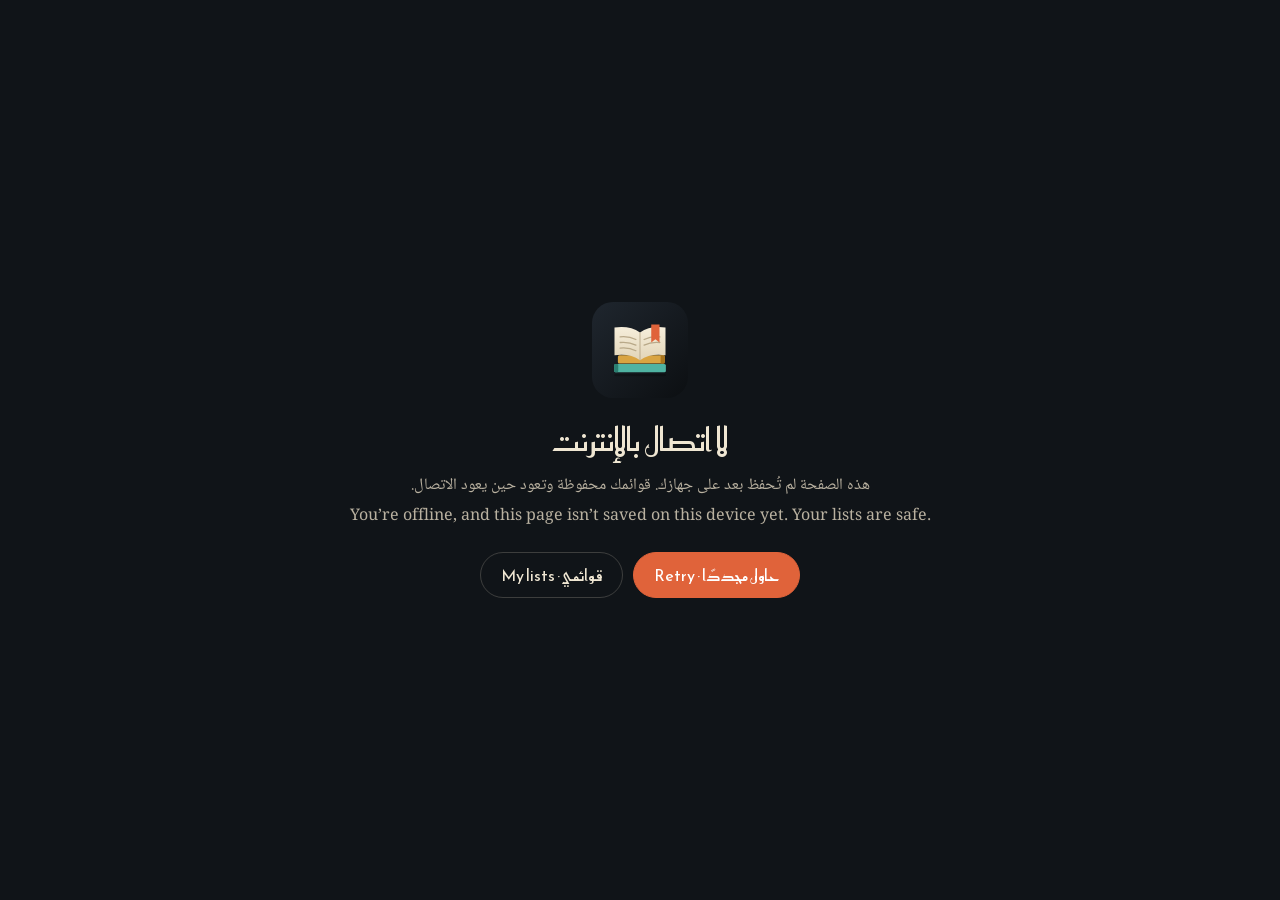
==== offline.html @ 715c17a0 "Book list app: search, drag-and-drop lists, fair route, PWA A bilingual (Arabic/English) static app " ====
<!DOCTYPE html>
<html lang="ar" dir="rtl">
<head>
	<meta charset="UTF-8">
	<meta name="viewport" content="width=device-width, initial-scale=1.0">
	<title>دون اتصال — قائمة الكتب</title>
	<meta name="theme-color" content="#101418">
	<link rel="icon" href="assets/img/icon.svg" type="image/svg+xml">
	<link rel="stylesheet" href="assets/css/fonts.css">
	<style>
		body { margin: 0; min-height: 100vh; display: grid; place-items: center; background: #101418; color: #efe6d2; font-family: 'Noto Naskh Arabic', Georgia, serif; text-align: center; padding: 24px; box-sizing: border-box; }
		img { width: 96px; height: 96px; margin: 0 auto 18px; display: block; }
		h1 { font-family: 'Reem Kufi', serif; font-weight: 500; margin: 0 0 8px; }
		p { color: #b9b1a0; margin: 0 0 4px; }
		.btns { display: flex; gap: 10px; justify-content: center; margin-top: 22px; flex-wrap: wrap; }
		button, a { font: 16px 'Reem Kufi', serif; padding: 10px 20px; border-radius: 999px; border: 1px solid rgba(239, 230, 210, .2); background: none; color: #efe6d2; cursor: pointer; text-decoration: none; }
		button { background: #e0633a; border-color: #e0633a; color: #fff; }
	</style>
</head>
<body>
	<main>
		<img src="assets/img/icon.svg" alt="">
		<h1>لا اتصال بالإنترنت</h1>
		<p>هذه الصفحة لم تُحفظ بعد على جهازك. قوائمك محفوظة وتعود حين يعود الاتصال.</p>
		<p lang="en" dir="ltr">You’re offline, and this page isn’t saved on this device yet. Your lists are safe.</p>
		<div class="btns">
			<button type="button" onclick="location.reload()">حاول مجددًا · Retry</button>
			<a href="index.html">قوائمي · My lists</a>
		</div>
	</main>
</body>
</html>
---- assets/css/fonts.css ----
/* Self-hosted Google Fonts (OFL): Reem Kufi, Noto Naskh Arabic, Cormorant Garamond */
/* latin-ext */
@font-face {
  font-family: 'Cormorant Garamond';
  font-style: normal;
  font-weight: 400;
  font-display: swap;
  src: url(../fonts/CormorantGaramond-latin-ext-2.woff2) format('woff2');
  unicode-range: U+0100-02BA, U+02BD-02C5, U+02C7-02CC, U+02CE-02D7, U+02DD-02FF, U+0304, U+0308, U+0329, U+1D00-1DBF, U+1E00-1E9F, U+1EF2-1EFF, U+2020, U+20A0-20AB, U+20AD-20C4, U+2113, U+2C60-2C7F, U+A720-A7FF;
}
/* latin */
@font-face {
  font-family: 'Cormorant Garamond';
  font-style: normal;
  font-weight: 400;
  font-display: swap;
  src: url(../fonts/CormorantGaramond-latin-3.woff2) format('woff2');
  unicode-range: U+0000-00FF, U+0131, U+0152-0153, U+02BB-02BC, U+02C6, U+02DA, U+02DC, U+0304, U+0308, U+0329, U+2000-206F, U+20AC, U+2122, U+2191, U+2193, U+2212, U+2215, U+FEFF, U+FFFD;
}
/* latin-ext */
@font-face {
  font-family: 'Cormorant Garamond';
  font-style: normal;
  font-weight: 500;
  font-display: swap;
  src: url(../fonts/CormorantGaramond-latin-ext-2.woff2) format('woff2');
  unicode-range: U+0100-02BA, U+02BD-02C5, U+02C7-02CC, U+02CE-02D7, U+02DD-02FF, U+0304, U+0308, U+0329, U+1D00-1DBF, U+1E00-1E9F, U+1EF2-1EFF, U+2020, U+20A0-20AB, U+20AD-20C4, U+2113, U+2C60-2C7F, U+A720-A7FF;
}
/* latin */
@font-face {
  font-family: 'Cormorant Garamond';
  font-style: normal;
  font-weight: 500;
  font-display: swap;
  src: url(../fonts/CormorantGaramond-latin-3.woff2) format('woff2');
  unicode-range: U+0000-00FF, U+0131, U+0152-0153, U+02BB-02BC, U+02C6, U+02DA, U+02DC, U+0304, U+0308, U+0329, U+2000-206F, U+20AC, U+2122, U+2191, U+2193, U+2212, U+2215, U+FEFF, U+FFFD;
}
/* latin-ext */
@font-face {
  font-family: 'Cormorant Garamond';
  font-style: normal;
  font-weight: 600;
  font-display: swap;
  src: url(../fonts/CormorantGaramond-latin-ext-2.woff2) format('woff2');
  unicode-range: U+0100-02BA, U+02BD-02C5, U+02C7-02CC, U+02CE-02D7, U+02DD-02FF, U+0304, U+0308, U+0329, U+1D00-1DBF, U+1E00-1E9F, U+1EF2-1EFF, U+2020, U+20A0-20AB, U+20AD-20C4, U+2113, U+2C60-2C7F, U+A720-A7FF;
}
/* latin */
@font-face {
  font-family: 'Cormorant Garamond';
  font-style: normal;
  font-weight: 600;
  font-display: swap;
  src: url(../fonts/CormorantGaramond-latin-3.woff2) format('woff2');
  unicode-range: U+0000-00FF, U+0131, U+0152-0153, U+02BB-02BC, U+02C6, U+02DA, U+02DC, U+0304, U+0308, U+0329, U+2000-206F, U+20AC, U+2122, U+2191, U+2193, U+2212, U+2215, U+FEFF, U+FFFD;
}
/* latin-ext */
@font-face {
  font-family: 'Cormorant Garamond';
  font-style: normal;
  font-weight: 700;
  font-display: swap;
  src: url(../fonts/CormorantGaramond-latin-ext-2.woff2) format('woff2');
  unicode-range: U+0100-02BA, U+02BD-02C5, U+02C7-02CC, U+02CE-02D7, U+02DD-02FF, U+0304, U+0308, U+0329, U+1D00-1DBF, U+1E00-1E9F, U+1EF2-1EFF, U+2020, U+20A0-20AB, U+20AD-20C4, U+2113, U+2C60-2C7F, U+A720-A7FF;
}
/* latin */
@font-face {
  font-family: 'Cormorant Garamond';
  font-style: normal;
  font-weight: 700;
  font-display: swap;
  src: url(../fonts/CormorantGaramond-latin-3.woff2) format('woff2');
  unicode-range: U+0000-00FF, U+0131, U+0152-0153, U+02BB-02BC, U+02C6, U+02DA, U+02DC, U+0304, U+0308, U+0329, U+2000-206F, U+20AC, U+2122, U+2191, U+2193, U+2212, U+2215, U+FEFF, U+FFFD;
}
/* arabic */
@font-face {
  font-family: 'Noto Naskh Arabic';
  font-style: normal;
  font-weight: 400;
  font-display: swap;
  src: url(../fonts/NotoNaskhArabic-arabic-7.woff2) format('woff2');
  unicode-range: U+0600-06FF, U+0750-077F, U+0870-0891, U+0897-08E1, U+08E3-08FF, U+200C-200E, U+2010-2011, U+204F, U+2E41, U+FB50-FDFF, U+FE70-FE74, U+FE76-FEFC, U+102E0-102FB, U+10E60-10E7E, U+10EC2-10EC7, U+10EC9-10EEE, U+10EF0-10EFF, U+1EE00-1EE03, U+1EE05-1EE1F, U+1EE21-1EE22, U+1EE24, U+1EE27, U+1EE29-1EE32, U+1EE34-1EE37, U+1EE39, U+1EE3B, U+1EE42, U+1EE47, U+1EE49, U+1EE4B, U+1EE4D-1EE4F, U+1EE51-1EE52, U+1EE54, U+1EE57, U+1EE59, U+1EE5B, U+1EE5D, U+1EE5F, U+1EE61-1EE62, U+1EE64, U+1EE67-1EE6A, U+1EE6C-1EE72, U+1EE74-1EE77, U+1EE79-1EE7C, U+1EE7E, U+1EE80-1EE89, U+1EE8B-1EE9B, U+1EEA1-1EEA3, U+1EEA5-1EEA9, U+1EEAB-1EEBB, U+1EEF0-1EEF1;
}
/* latin-ext */
@font-face {
  font-family: 'Noto Naskh Arabic';
  font-style: normal;
  font-weight: 400;
  font-display: swap;
  src: url(../fonts/NotoNaskhArabic-latin-ext-8.woff2) format('woff2');
  unicode-range: U+0100-02BA, U+02BD-02C5, U+02C7-02CC, U+02CE-02D7, U+02DD-02FF, U+0304, U+0308, U+0329, U+1D00-1DBF, U+1E00-1E9F, U+1EF2-1EFF, U+2020, U+20A0-20AB, U+20AD-20C4, U+2113, U+2C60-2C7F, U+A720-A7FF;
}
/* latin */
@font-face {
  font-family: 'Noto Naskh Arabic';
  font-style: normal;
  font-weight: 400;
  font-display: swap;
  src: url(../fonts/NotoNaskhArabic-latin-9.woff2) format('woff2');
  unicode-range: U+0000-00FF, U+0131, U+0152-0153, U+02BB-02BC, U+02C6, U+02DA, U+02DC, U+0304, U+0308, U+0329, U+2000-206F, U+20AC, U+2122, U+2191, U+2193, U+2212, U+2215, U+FEFF, U+FFFD;
}
/* arabic */
@font-face {
  font-family: 'Noto Naskh Arabic';
  font-style: normal;
  font-weight: 600;
  font-display: swap;
  src: url(../fonts/NotoNaskhArabic-arabic-7.woff2) format('woff2');
  unicode-range: U+0600-06FF, U+0750-077F, U+0870-0891, U+0897-08E1, U+08E3-08FF, U+200C-200E, U+2010-2011, U+204F, U+2E41, U+FB50-FDFF, U+FE70-FE74, U+FE76-FEFC, U+102E0-102FB, U+10E60-10E7E, U+10EC2-10EC7, U+10EC9-10EEE, U+10EF0-10EFF, U+1EE00-1EE03, U+1EE05-1EE1F, U+1EE21-1EE22, U+1EE24, U+1EE27, U+1EE29-1EE32, U+1EE34-1EE37, U+1EE39, U+1EE3B, U+1EE42, U+1EE47, U+1EE49, U+1EE4B, U+1EE4D-1EE4F, U+1EE51-1EE52, U+1EE54, U+1EE57, U+1EE59, U+1EE5B, U+1EE5D, U+1EE5F, U+1EE61-1EE62, U+1EE64, U+1EE67-1EE6A, U+1EE6C-1EE72, U+1EE74-1EE77, U+1EE79-1EE7C, U+1EE7E, U+1EE80-1EE89, U+1EE8B-1EE9B, U+1EEA1-1EEA3, U+1EEA5-1EEA9, U+1EEAB-1EEBB, U+1EEF0-1EEF1;
}
/* latin-ext */
@font-face {
  font-family: 'Noto Naskh Arabic';
  font-style: normal;
  font-weight: 600;
  font-display: swap;
  src: url(../fonts/NotoNaskhArabic-latin-ext-8.woff2) format('woff2');
  unicode-range: U+0100-02BA, U+02BD-02C5, U+02C7-02CC, U+02CE-02D7, U+02DD-02FF, U+0304, U+0308, U+0329, U+1D00-1DBF, U+1E00-1E9F, U+1EF2-1EFF, U+2020, U+20A0-20AB, U+20AD-20C4, U+2113, U+2C60-2C7F, U+A720-A7FF;
}
/* latin */
@font-face {
  font-family: 'Noto Naskh Arabic';
  font-style: normal;
  font-weight: 600;
  font-display: swap;
  src: url(../fonts/NotoNaskhArabic-latin-9.woff2) format('woff2');
  unicode-range: U+0000-00FF, U+0131, U+0152-0153, U+02BB-02BC, U+02C6, U+02DA, U+02DC, U+0304, U+0308, U+0329, U+2000-206F, U+20AC, U+2122, U+2191, U+2193, U+2212, U+2215, U+FEFF, U+FFFD;
}
/* arabic */
@font-face {
  font-family: 'Reem Kufi';
  font-style: normal;
  font-weight: 400;
  font-display: swap;
  src: url(../fonts/ReemKufi-arabic-10.woff2) format('woff2');
  unicode-range: U+0600-06FF, U+0750-077F, U+0870-0891, U+0897-08E1, U+08E3-08FF, U+200C-200E, U+2010-2011, U+204F, U+2E41, U+FB50-FDFF, U+FE70-FE74, U+FE76-FEFC, U+102E0-102FB, U+10E60-10E7E, U+10EC2-10EC7, U+10EC9-10EEE, U+10EF0-10EFF, U+1EE00-1EE03, U+1EE05-1EE1F, U+1EE21-1EE22, U+1EE24, U+1EE27, U+1EE29-1EE32, U+1EE34-1EE37, U+1EE39, U+1EE3B, U+1EE42, U+1EE47, U+1EE49, U+1EE4B, U+1EE4D-1EE4F, U+1EE51-1EE52, U+1EE54, U+1EE57, U+1EE59, U+1EE5B, U+1EE5D, U+1EE5F, U+1EE61-1EE62, U+1EE64, U+1EE67-1EE6A, U+1EE6C-1EE72, U+1EE74-1EE77, U+1EE79-1EE7C, U+1EE7E, U+1EE80-1EE89, U+1EE8B-1EE9B, U+1EEA1-1EEA3, U+1EEA5-1EEA9, U+1EEAB-1EEBB, U+1EEF0-1EEF1;
}
/* latin-ext */
@font-face {
  font-family: 'Reem Kufi';
  font-style: normal;
  font-weight: 400;
  font-display: swap;
  src: url(../fonts/ReemKufi-latin-ext-11.woff2) format('woff2');
  unicode-range: U+0100-02BA, U+02BD-02C5, U+02C7-02CC, U+02CE-02D7, U+02DD-02FF, U+0304, U+0308, U+0329, U+1D00-1DBF, U+1E00-1E9F, U+1EF2-1EFF, U+2020, U+20A0-20AB, U+20AD-20C4, U+2113, U+2C60-2C7F, U+A720-A7FF;
}
/* latin */
@font-face {
  font-family: 'Reem Kufi';
  font-style: normal;
  font-weight: 400;
  font-display: swap;
  src: url(../fonts/ReemKufi-latin-12.woff2) format('woff2');
  unicode-range: U+0000-00FF, U+0131, U+0152-0153, U+02BB-02BC, U+02C6, U+02DA, U+02DC, U+0304, U+0308, U+0329, U+2000-206F, U+20AC, U+2122, U+2191, U+2193, U+2212, U+2215, U+FEFF, U+FFFD;
}
/* arabic */
@font-face {
  font-family: 'Reem Kufi';
  font-style: normal;
  font-weight: 600;
  font-display: swap;
  src: url(../fonts/ReemKufi-arabic-10.woff2) format('woff2');
  unicode-range: U+0600-06FF, U+0750-077F, U+0870-0891, U+0897-08E1, U+08E3-08FF, U+200C-200E, U+2010-2011, U+204F, U+2E41, U+FB50-FDFF, U+FE70-FE74, U+FE76-FEFC, U+102E0-102FB, U+10E60-10E7E, U+10EC2-10EC7, U+10EC9-10EEE, U+10EF0-10EFF, U+1EE00-1EE03, U+1EE05-1EE1F, U+1EE21-1EE22, U+1EE24, U+1EE27, U+1EE29-1EE32, U+1EE34-1EE37, U+1EE39, U+1EE3B, U+1EE42, U+1EE47, U+1EE49, U+1EE4B, U+1EE4D-1EE4F, U+1EE51-1EE52, U+1EE54, U+1EE57, U+1EE59, U+1EE5B, U+1EE5D, U+1EE5F, U+1EE61-1EE62, U+1EE64, U+1EE67-1EE6A, U+1EE6C-1EE72, U+1EE74-1EE77, U+1EE79-1EE7C, U+1EE7E, U+1EE80-1EE89, U+1EE8B-1EE9B, U+1EEA1-1EEA3, U+1EEA5-1EEA9, U+1EEAB-1EEBB, U+1EEF0-1EEF1;
}
/* latin-ext */
@font-face {
  font-family: 'Reem Kufi';
  font-style: normal;
  font-weight: 600;
  font-display: swap;
  src: url(../fonts/ReemKufi-latin-ext-11.woff2) format('woff2');
  unicode-range: U+0100-02BA, U+02BD-02C5, U+02C7-02CC, U+02CE-02D7, U+02DD-02FF, U+0304, U+0308, U+0329, U+1D00-1DBF, U+1E00-1E9F, U+1EF2-1EFF, U+2020, U+20A0-20AB, U+20AD-20C4, U+2113, U+2C60-2C7F, U+A720-A7FF;
}
/* latin */
@font-face {
  font-family: 'Reem Kufi';
  font-style: normal;
  font-weight: 600;
  font-display: swap;
  src: url(../fonts/ReemKufi-latin-12.woff2) format('woff2');
  unicode-range: U+0000-00FF, U+0131, U+0152-0153, U+02BB-02BC, U+02C6, U+02DA, U+02DC, U+0304, U+0308, U+0329, U+2000-206F, U+20AC, U+2122, U+2191, U+2193, U+2212, U+2215, U+FEFF, U+FFFD;
}
/* arabic */
@font-face {
  font-family: 'Reem Kufi';
  font-style: normal;
  font-weight: 700;
  font-display: swap;
  src: url(../fonts/ReemKufi-arabic-10.woff2) format('woff2');
  unicode-range: U+0600-06FF, U+0750-077F, U+0870-0891, U+0897-08E1, U+08E3-08FF, U+200C-200E, U+2010-2011, U+204F, U+2E41, U+FB50-FDFF, U+FE70-FE74, U+FE76-FEFC, U+102E0-102FB, U+10E60-10E7E, U+10EC2-10EC7, U+10EC9-10EEE, U+10EF0-10EFF, U+1EE00-1EE03, U+1EE05-1EE1F, U+1EE21-1EE22, U+1EE24, U+1EE27, U+1EE29-1EE32, U+1EE34-1EE37, U+1EE39, U+1EE3B, U+1EE42, U+1EE47, U+1EE49, U+1EE4B, U+1EE4D-1EE4F, U+1EE51-1EE52, U+1EE54, U+1EE57, U+1EE59, U+1EE5B, U+1EE5D, U+1EE5F, U+1EE61-1EE62, U+1EE64, U+1EE67-1EE6A, U+1EE6C-1EE72, U+1EE74-1EE77, U+1EE79-1EE7C, U+1EE7E, U+1EE80-1EE89, U+1EE8B-1EE9B, U+1EEA1-1EEA3, U+1EEA5-1EEA9, U+1EEAB-1EEBB, U+1EEF0-1EEF1;
}
/* latin-ext */
@font-face {
  font-family: 'Reem Kufi';
  font-style: normal;
  font-weight: 700;
  font-display: swap;
  src: url(../fonts/ReemKufi-latin-ext-11.woff2) format('woff2');
  unicode-range: U+0100-02BA, U+02BD-02C5, U+02C7-02CC, U+02CE-02D7, U+02DD-02FF, U+0304, U+0308, U+0329, U+1D00-1DBF, U+1E00-1E9F, U+1EF2-1EFF, U+2020, U+20A0-20AB, U+20AD-20C4, U+2113, U+2C60-2C7F, U+A720-A7FF;
}
/* latin */
@font-face {
  font-family: 'Reem Kufi';
  font-style: normal;
  font-weight: 700;
  font-display: swap;
  src: url(../fonts/ReemKufi-latin-12.woff2) format('woff2');
  unicode-range: U+0000-00FF, U+0131, U+0152-0153, U+02BB-02BC, U+02C6, U+02DA, U+02DC, U+0304, U+0308, U+0329, U+2000-206F, U+20AC, U+2122, U+2191, U+2193, U+2212, U+2215, U+FEFF, U+FFFD;
}
/* latin-ext — Poppins 500, for the copyright line (as on Sameh Bilal's portfolio) */
@font-face {
  font-family: 'Poppins';
  font-style: normal;
  font-weight: 500;
  font-display: swap;
  src: url(../fonts/Poppins-500-latin-ext.woff2) format('woff2');
  unicode-range: U+0100-02BA, U+02BD-02C5, U+02C7-02CC, U+02CE-02D7, U+02DD-02FF, U+0304, U+0308, U+0329, U+1D00-1DBF, U+1E00-1E9F, U+1EF2-1EFF, U+2020, U+20A0-20AB, U+20AD-20C4, U+2113, U+2C60-2C7F, U+A720-A7FF;
}
/* latin — Poppins 500, for the copyright line (as on Sameh Bilal's portfolio) */
@font-face {
  font-family: 'Poppins';
  font-style: normal;
  font-weight: 500;
  font-display: swap;
  src: url(../fonts/Poppins-500-latin.woff2) format('woff2');
  unicode-range: U+0000-00FF, U+0131, U+0152-0153, U+02BB-02BC, U+02C6, U+02DA, U+02DC, U+0304, U+0308, U+0329, U+2000-206F, U+20AC, U+2122, U+2191, U+2193, U+2212, U+2215, U+FEFF, U+FFFD;
}
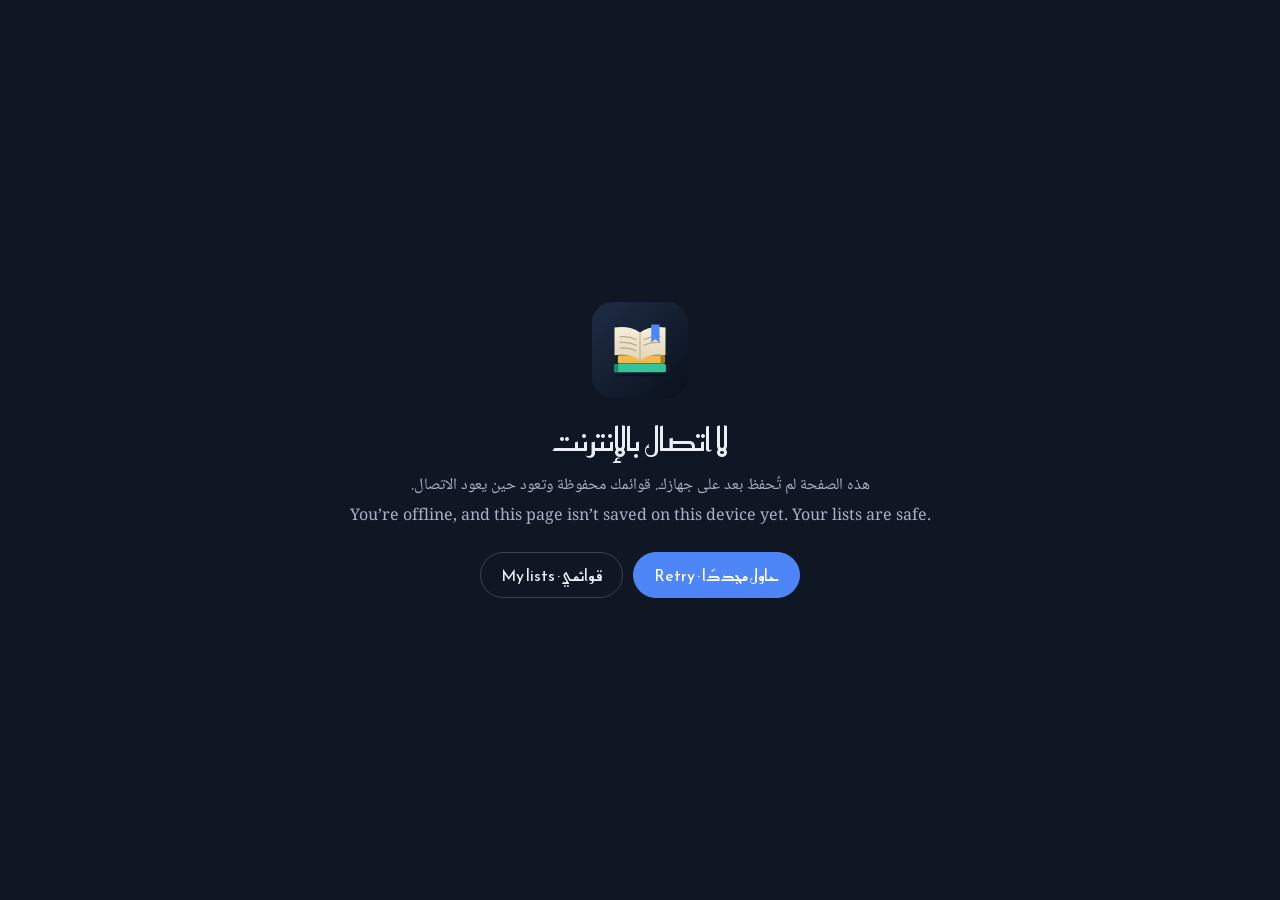
==== commit 67c2c38c: "update" ====
--- a/offline.html
+++ b/offline.html
@@ -4,17 +4,17 @@
 	<meta charset="UTF-8">
 	<meta name="viewport" content="width=device-width, initial-scale=1.0">
 	<title>دون اتصال — قائمة الكتب</title>
-	<meta name="theme-color" content="#101418">
+	<meta name="theme-color" content="#0f1724">
 	<link rel="icon" href="assets/img/icon.svg" type="image/svg+xml">
 	<link rel="stylesheet" href="assets/css/fonts.css">
 	<style>
-		body { margin: 0; min-height: 100vh; display: grid; place-items: center; background: #101418; color: #efe6d2; font-family: 'Noto Naskh Arabic', Georgia, serif; text-align: center; padding: 24px; box-sizing: border-box; }
+		body { margin: 0; min-height: 100vh; display: grid; place-items: center; background: #0f1724; color: #eaeef5; font-family: 'Noto Naskh Arabic', Georgia, serif; text-align: center; padding: 24px; box-sizing: border-box; }
 		img { width: 96px; height: 96px; margin: 0 auto 18px; display: block; }
 		h1 { font-family: 'Reem Kufi', serif; font-weight: 500; margin: 0 0 8px; }
-		p { color: #b9b1a0; margin: 0 0 4px; }
+		p { color: #a7b2c4; margin: 0 0 4px; }
 		.btns { display: flex; gap: 10px; justify-content: center; margin-top: 22px; flex-wrap: wrap; }
-		button, a { font: 16px 'Reem Kufi', serif; padding: 10px 20px; border-radius: 999px; border: 1px solid rgba(239, 230, 210, .2); background: none; color: #efe6d2; cursor: pointer; text-decoration: none; }
-		button { background: #e0633a; border-color: #e0633a; color: #fff; }
+		button, a { font: 16px 'Reem Kufi', serif; padding: 10px 20px; border-radius: 999px; border: 1px solid rgba(226, 233, 245, .2); background: none; color: #eaeef5; cursor: pointer; text-decoration: none; }
+		button { background: #4f86f7; border-color: #4f86f7; color: #fff; }
 	</style>
 </head>
 <body>
